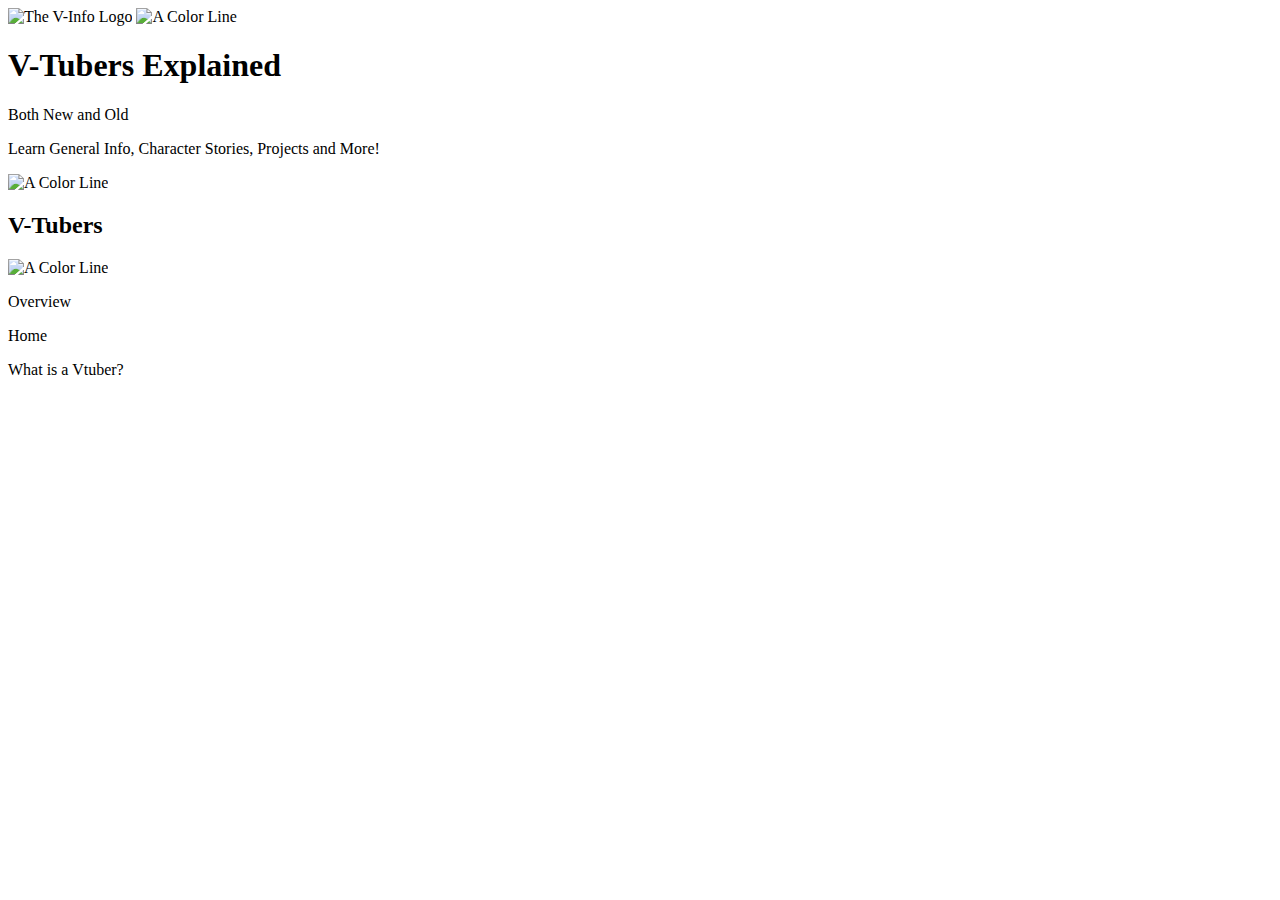
==== index.html @ e353af08 "Initial HTML" ====
<!DOCTYPE html>
<html>

  <head>
    <title>V-Info</title>
    <link href="style.css" rel="stylesheet">
  </head>

  <body>
    <img src="Logo.png" alt="The V-Info Logo">
    <img src="Color.png" alt="A Color Line">
      <h1>V-Tubers Explained</h1>
        <p>Both New and Old</p>
        <p>Learn General Info, Character Stories, Projects and More!</p>
    <img src="Color.png" alt="A Color Line">
      <h2>V-Tubers</h2>
    <img src="Color.png" alt="A Color Line">

  <footer>
    <p>Overview</p>
    <p>Home</p>
    <p>What is a Vtuber?</p>
  </footer>

      </body>

</html>
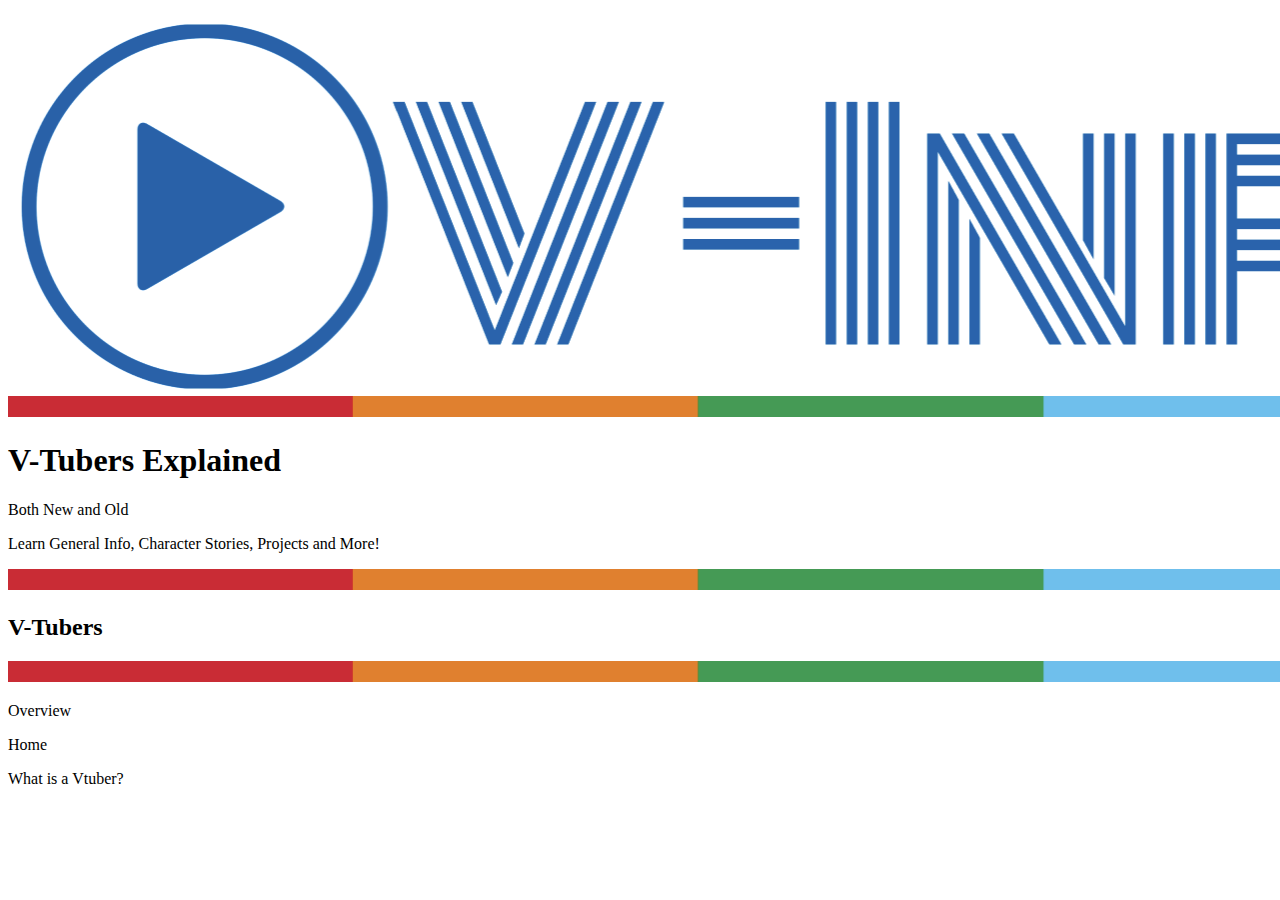
==== commit 42d4da68: "Fixed the images" ====
--- a/index.html
+++ b/index.html
@@ -7,14 +7,14 @@
   </head>
 
   <body>
-    <img src="Logo.png" alt="The V-Info Logo">
-    <img src="Color.png" alt="A Color Line">
+    <img src="images/Logo.png" alt="The V-Info Logo">
+    <img src="images/Color.png" alt="A Color Line">
       <h1>V-Tubers Explained</h1>
         <p>Both New and Old</p>
         <p>Learn General Info, Character Stories, Projects and More!</p>
-    <img src="Color.png" alt="A Color Line">
+    <img src="images/Color.png" alt="A Color Line">
       <h2>V-Tubers</h2>
-    <img src="Color.png" alt="A Color Line">
+    <img src="images/Color.png" alt="A Color Line">
 
   <footer>
     <p>Overview</p>
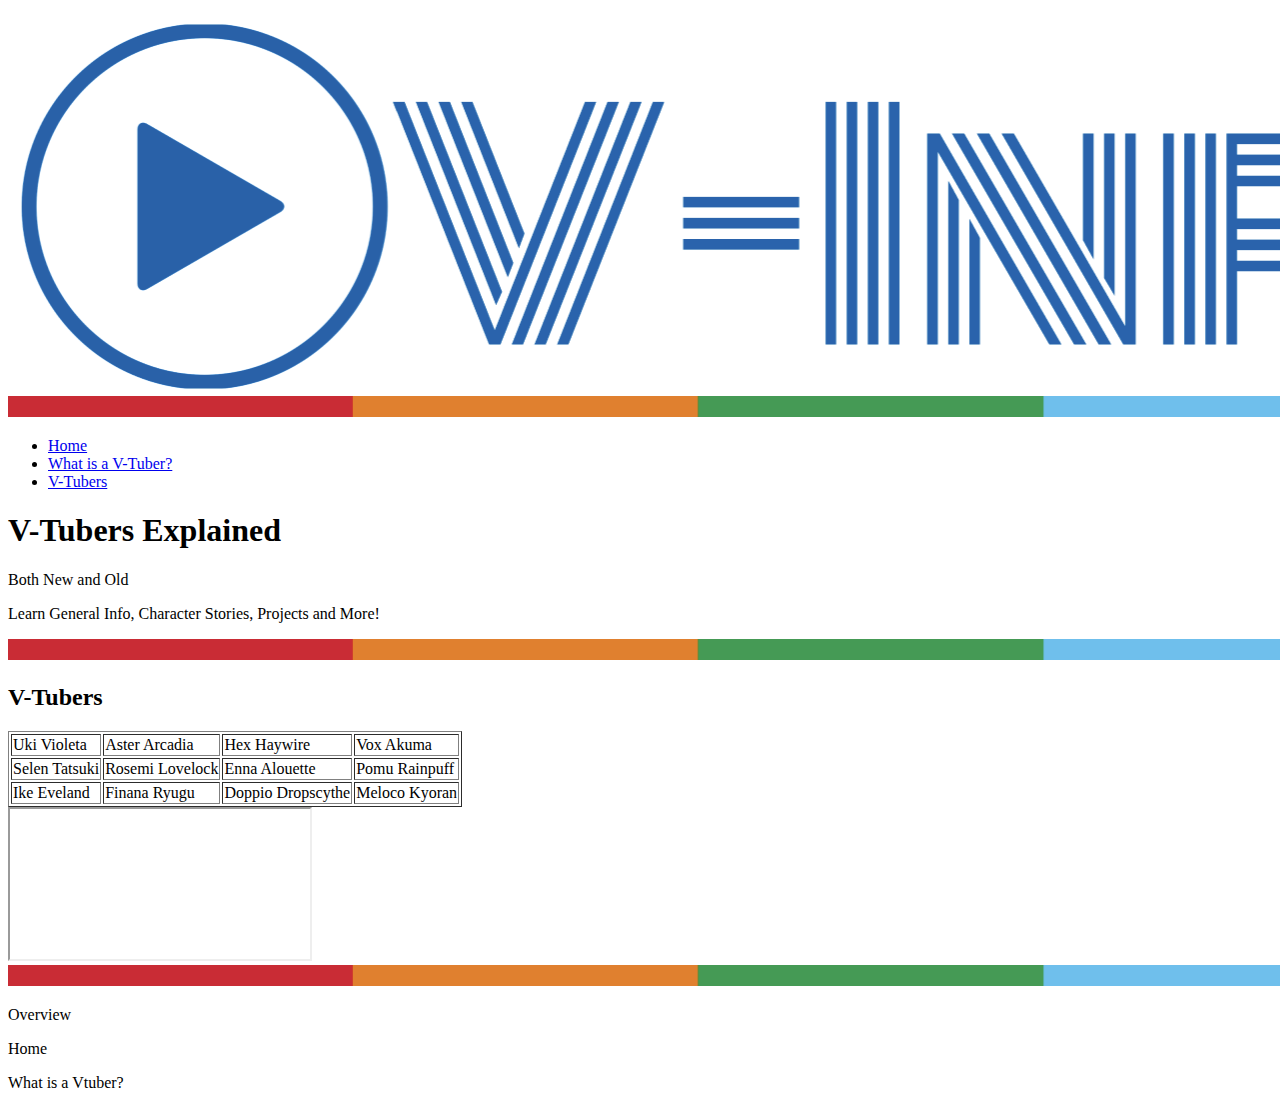
==== commit a126ce29: "Implement Layout & Added Components" ====
--- a/index.html
+++ b/index.html
@@ -2,6 +2,8 @@
 <html>
 
   <head>
+    <meta charset="utf-8">
+    <meta name="viewport" content="width=device-width, initial-scale=1, minimum-scale=0.5, maximum-scale=0.5, minimal-ui">
     <title>V-Info</title>
     <link href="style.css" rel="stylesheet">
   </head>
@@ -9,14 +11,50 @@
   <body>
     <img src="images/Logo.png" alt="The V-Info Logo">
     <img src="images/Color.png" alt="A Color Line">
+    <nav>
+    <ul>
+  <li><a href="default.asp">Home</a></li>
+  <li><a href="about.asp">What is a V-Tuber?</a></li>
+  <li><a href="vtubers.asp">V-Tubers</a></li>
+      </ul>
+    </nav>
+    
+    <header>  
       <h1>V-Tubers Explained</h1>
+    </header>
         <p>Both New and Old</p>
         <p>Learn General Info, Character Stories, Projects and More!</p>
     <img src="images/Color.png" alt="A Color Line">
+
+      <section>
       <h2>V-Tubers</h2>
+        <table border="1">
+    <tr>
+        <td>Uki Violeta</td>
+        <td>Aster Arcadia</td>
+        <td>Hex Haywire</td>
+        <td>Vox Akuma</td>
+    </tr>
+    <tr>
+        <td>Selen Tatsuki</td>
+        <td>Rosemi Lovelock</td>
+        <td>Enna Alouette</td>
+        <td>Pomu Rainpuff</td>
+    </tr>
+    <tr>
+        <td>Ike Eveland</td>
+        <td>Finana Ryugu</td>
+        <td>Doppio Dropscythe</td>
+        <td>Meloco Kyoran</td>
+    </tr>
+</table>
+    <iframe src="https://virtualyoutuber.fandom.com/wiki/NIJISANJI_EN" title="Nijisanji EN Talents"></iframe>
+        </section>
+
     <img src="images/Color.png" alt="A Color Line">
 
   <footer>
+   
     <p>Overview</p>
     <p>Home</p>
     <p>What is a Vtuber?</p>
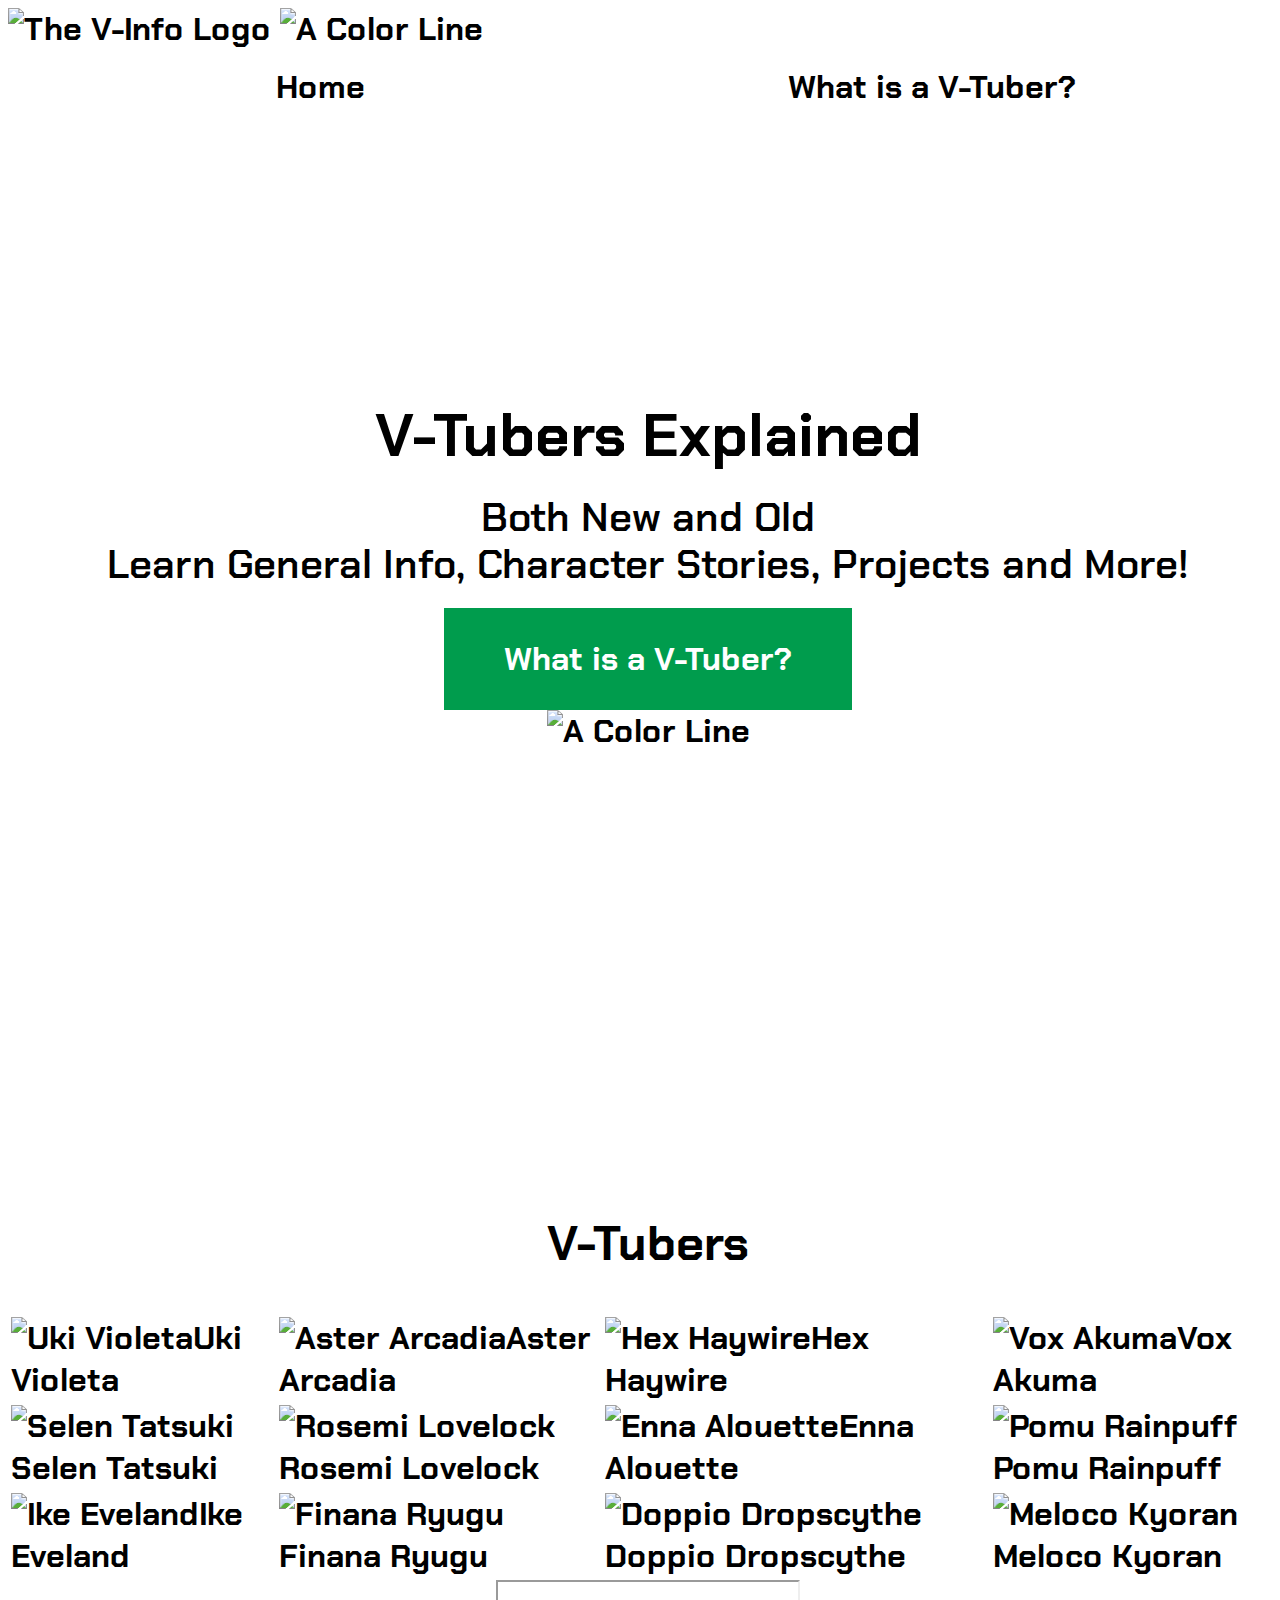
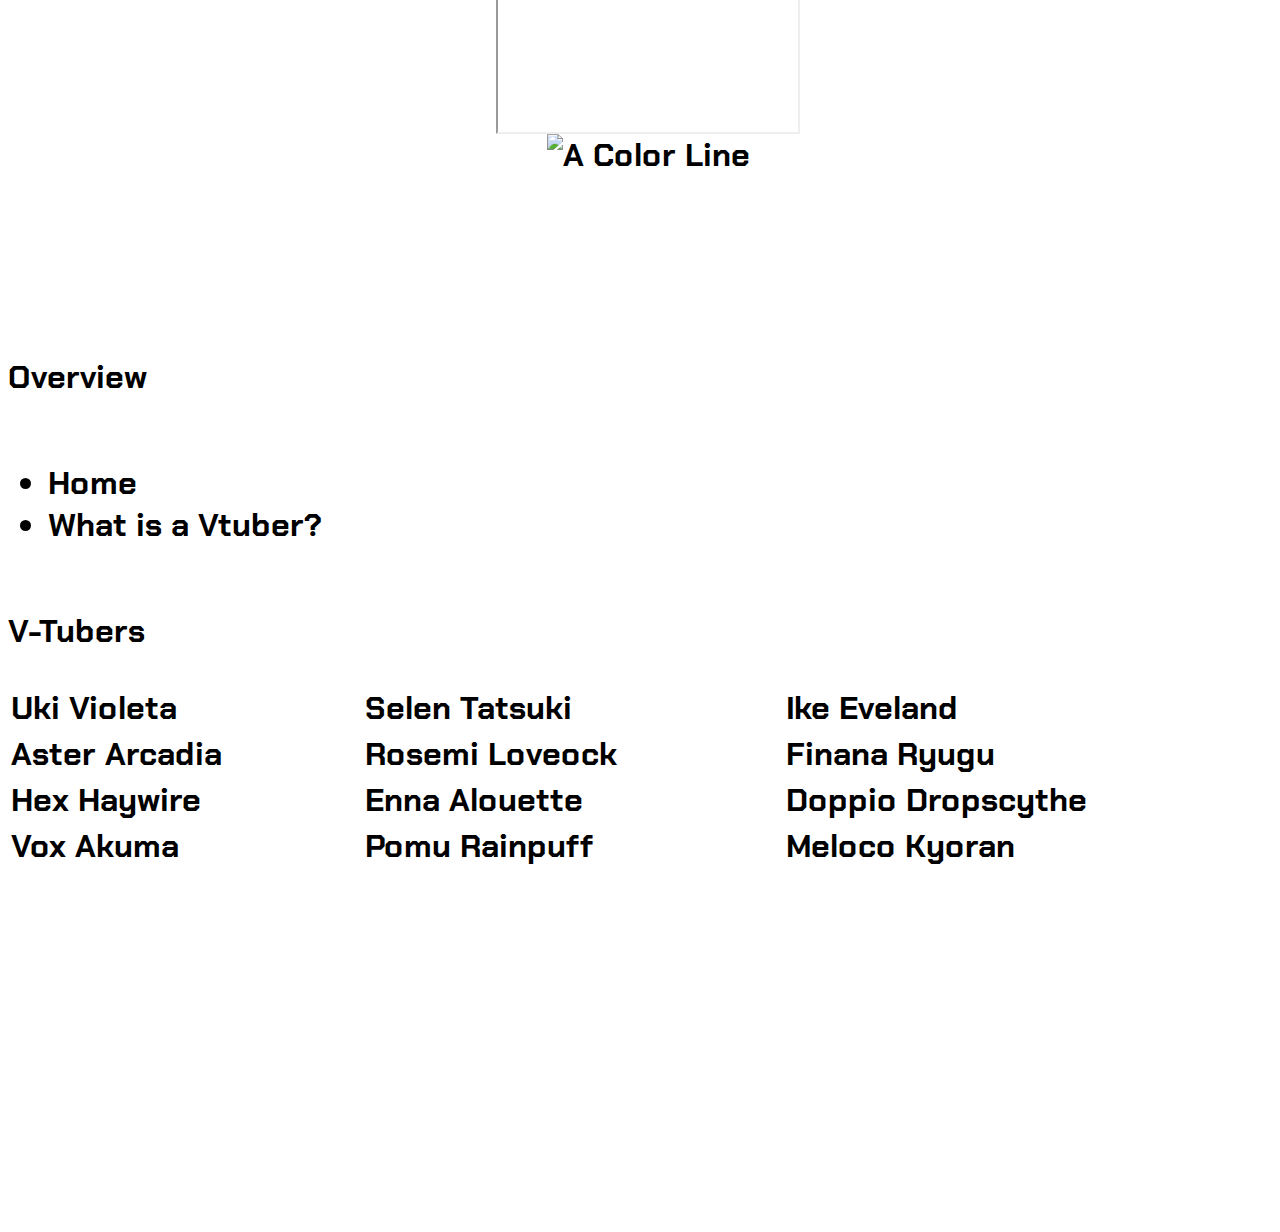
==== commit 173d3ff5: "Creating a CSS file" ====
--- a/index.html
+++ b/index.html
@@ -5,61 +5,82 @@
     <meta charset="utf-8">
     <meta name="viewport" content="width=device-width, initial-scale=1, minimum-scale=0.5, maximum-scale=0.5, minimal-ui">
     <title>V-Info</title>
-    <link href="style.css" rel="stylesheet">
+    <link href="css/style.css" rel="stylesheet">
   </head>
 
   <body>
-    <img src="images/Logo.png" alt="The V-Info Logo">
-    <img src="images/Color.png" alt="A Color Line">
+      <img src="images/logo.png" alt="The V-Info Logo" width="1112" height="250">
+      <img src="images/color.png" alt="A Color Line">
     <nav>
-    <ul>
-  <li><a href="default.asp">Home</a></li>
-  <li><a href="about.asp">What is a V-Tuber?</a></li>
-  <li><a href="vtubers.asp">V-Tubers</a></li>
+      <ul>
+        <li><a href="default.asp">Home</a></li>
+        <li><a href="about.asp">What is a V-Tuber?</a></li>
       </ul>
     </nav>
     
     <header>  
       <h1>V-Tubers Explained</h1>
+      <p>Both New and Old</p>
+      <p>Learn General Info, Character Stories, Projects and More!</p>
+      <a href="#" title="What is a V-Tuber?" class="btn">What is a V-Tuber?</a>
+      <img src="images/color.png" alt="A Color Line">
     </header>
-        <p>Both New and Old</p>
-        <p>Learn General Info, Character Stories, Projects and More!</p>
-    <img src="images/Color.png" alt="A Color Line">
 
-      <section>
+    <section>
       <h2>V-Tubers</h2>
-        <table border="1">
-    <tr>
-        <td>Uki Violeta</td>
-        <td>Aster Arcadia</td>
-        <td>Hex Haywire</td>
-        <td>Vox Akuma</td>
-    </tr>
-    <tr>
-        <td>Selen Tatsuki</td>
-        <td>Rosemi Lovelock</td>
-        <td>Enna Alouette</td>
-        <td>Pomu Rainpuff</td>
-    </tr>
-    <tr>
-        <td>Ike Eveland</td>
-        <td>Finana Ryugu</td>
-        <td>Doppio Dropscythe</td>
-        <td>Meloco Kyoran</td>
-    </tr>
-</table>
+      <table>
+        <tr>
+          <td><img src="images/uki.jpg" alt="Uki Violeta" width="200" height="200">Uki Violeta</td>
+          <td><img src="images/aster.jpg" alt="Aster Arcadia" width="200" height="200">Aster Arcadia</td>
+          <td><img src="images/hex.jpg" alt="Hex Haywire" width="200" height="200">Hex Haywire</td>
+          <td><img src="images/vox.jpg" alt="Vox Akuma" width="200" height="200">Vox Akuma</td>
+        </tr>
+        <tr>
+          <td><img src="images/selen.jpg" alt="Selen Tatsuki" width="200" height="200">Selen Tatsuki</td>
+          <td><img src="images/rosemi.jpg" alt="Rosemi Lovelock" width="200" height="200">Rosemi Lovelock</td>
+          <td><img src="images/enna.jpg" alt="Enna Alouette" width="200" height="200">Enna Alouette</td>
+          <td><img src="images/pomu.jpg" alt="Pomu Rainpuff" width="200" height="200">Pomu Rainpuff</td>
+        </tr>
+        <tr>
+          <td><img src="images/ike.jpg" alt="Ike Eveland" width="200" height="200">Ike Eveland</td>
+          <td><img src="images/finana.jpg" alt="Finana Ryugu" width="200" height="200">Finana Ryugu</td>
+          <td><img src="images/doppio.jpg" alt="Doppio Dropscythe" width="200" height="200">Doppio Dropscythe</td>
+          <td><img src="images/meloco.jpg" alt="Meloco Kyoran" width="200" height="200">Meloco Kyoran</td>
+        </tr>
+      </table>
     <iframe src="https://virtualyoutuber.fandom.com/wiki/NIJISANJI_EN" title="Nijisanji EN Talents"></iframe>
-        </section>
+    <img src="images/color.png" alt="A Color Line">
+      </section>
 
-    <img src="images/Color.png" alt="A Color Line">
+
 
   <footer>
-   
     <p>Overview</p>
-    <p>Home</p>
-    <p>What is a Vtuber?</p>
+      <ul>
+        <li>Home</li>
+        <li>What is a Vtuber?</li>
+      </ul>
+    <p>V-Tubers</p>
+      <table>
+        <tr>        
+          <td>Uki Violeta</td>
+          <td>Selen Tatsuki</td>
+          <td>Ike Eveland</td>
+        <tr>        
+          <td>Aster Arcadia</td>
+          <td>Rosemi Loveock</td>
+          <td>Finana Ryugu</td>
+        <tr>        
+          <td>Hex Haywire</td>
+          <td>Enna Alouette</td>
+          <td>Doppio Dropscythe</td>
+        <tr>        
+          <td>Vox Akuma</td>
+          <td>Pomu Rainpuff</td>
+          <td>Meloco Kyoran</td>
+      </table>
   </footer>
 
-      </body>
+  </body>
 
 </html>--- a/css/style.css
+++ b/css/style.css
@@ -0,0 +1,80 @@
+@import url('https://fonts.googleapis.com/css2?family=Chakra+Petch&display=swap');
+
+body {
+  background: #ffffff;
+  color: #000;
+  font-family: 'Chakra Petch', sans-serif;
+  font-size: 32px;
+  font-style: normal;
+  font-weight: 700;
+  line-height: normal; 
+}
+nav {
+    width: 100%;
+    padding: 1rem;
+}
+
+nav ul {
+  margin: 0;
+  list-style: none;
+  display: flex;
+ 
+}
+nav ul li {
+  margin-left: auto;
+  margin-right: auto;
+  display: flex;
+}
+
+nav ul li a {
+  color: #000;
+  text-decoration: none;
+}
+
+header {
+  width: 100vw;
+  height: 100vh;
+  display: flex;
+  flex-direction: column;
+  align-items: center;
+  justify-content: center;
+}
+
+header h1 {
+  margin-top: 0;
+  font-size: 60px;
+  font-style: normal;
+  font-weight: 700;
+  line-height: normal;
+}
+
+header p {
+  margin-top: 0;
+  font-size: 40px;
+  font-style: normal;
+  font-weight: 550;
+  line-height: 7px;
+}
+
+.btn {
+  background: #009C4D;
+  padding: 30px 60px;
+  color: #fff;
+  text-decoration: none;
+}
+
+section {
+  width: 100vw;
+  height: 100vh;
+  display: flex;
+  flex-direction: column;
+  align-items: center;
+  justify-content: center;
+}
+
+footer {
+  width: 100vw;
+  height: 100vh;
+  display: flex;
+  flex-direction: column;
+}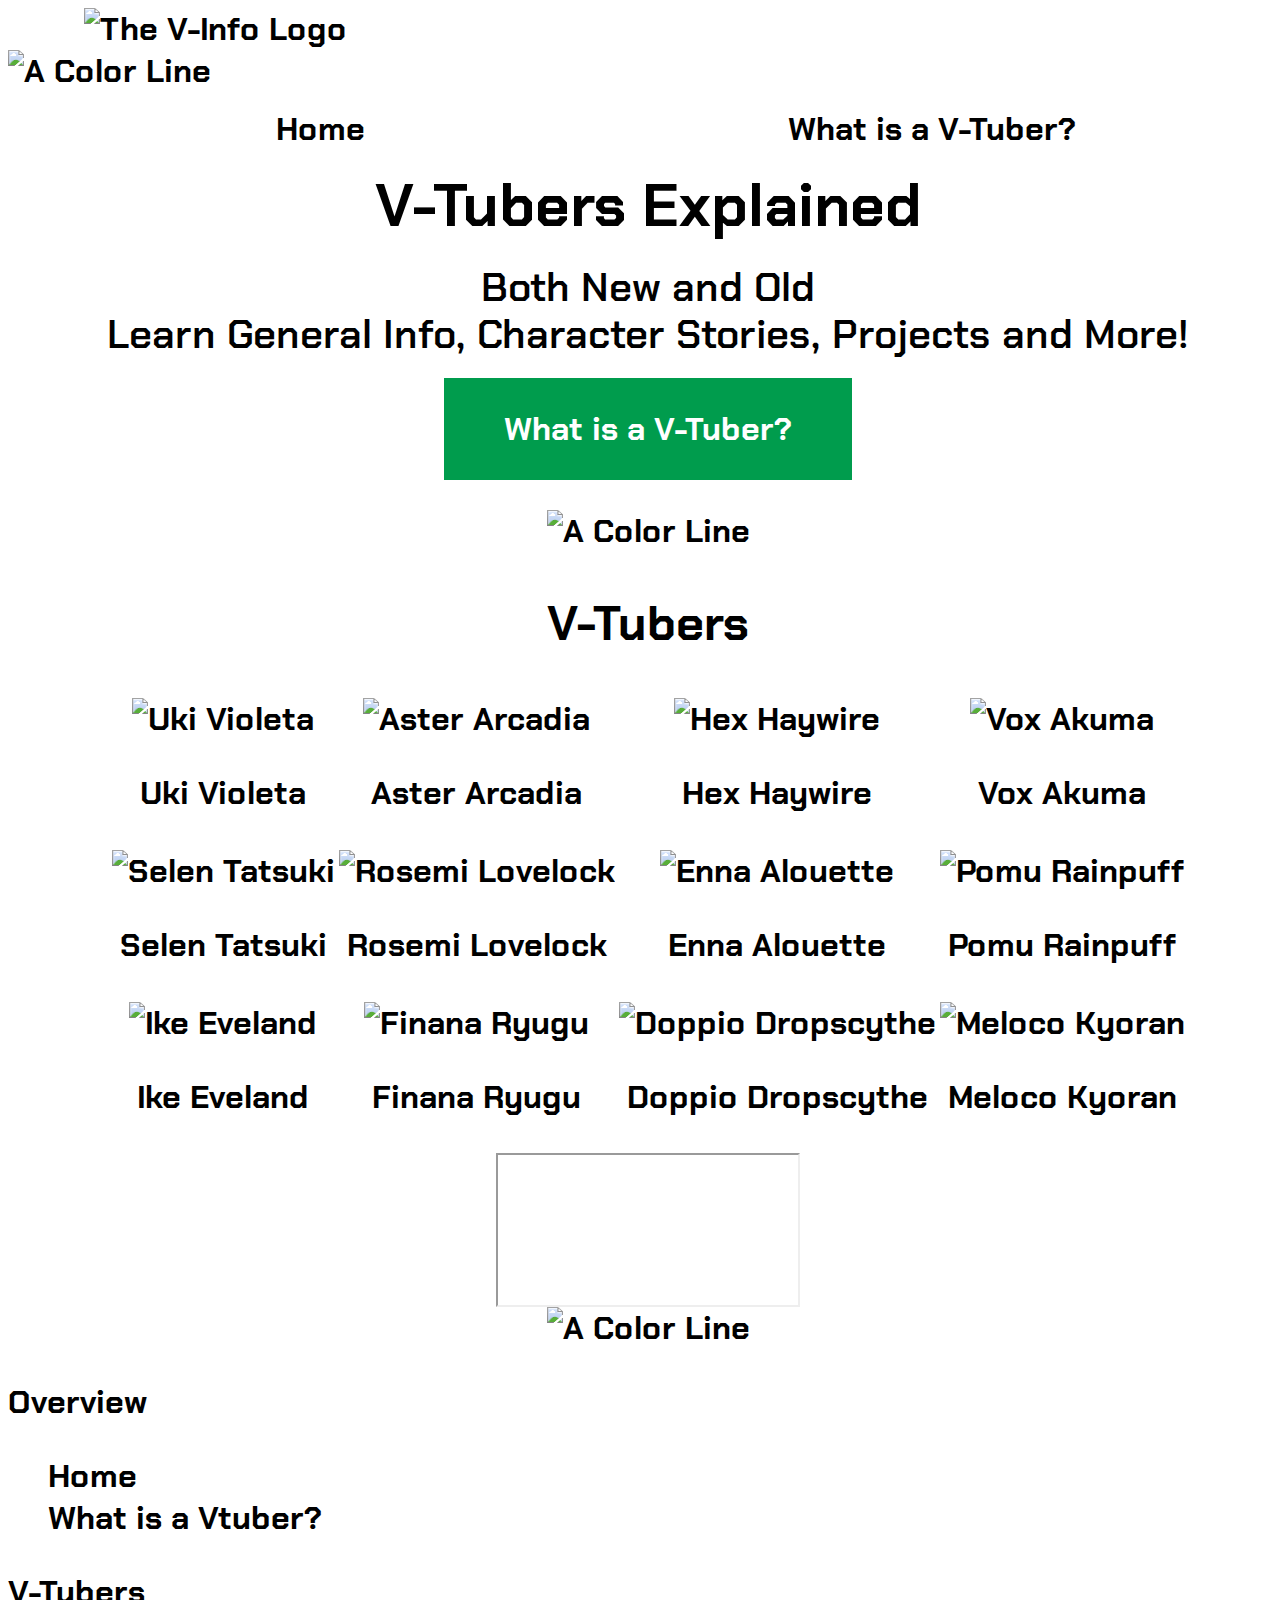
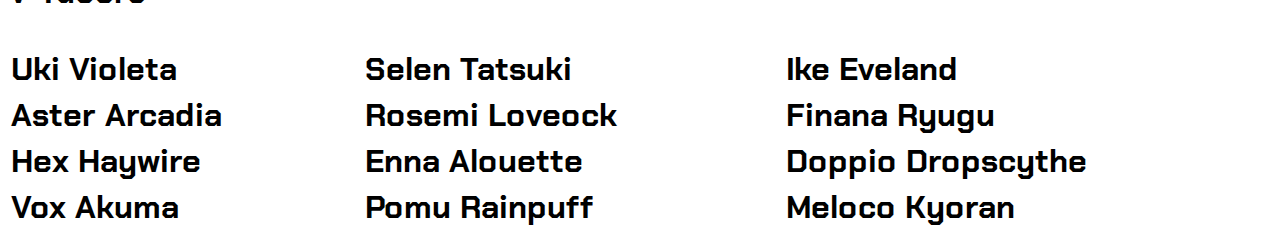
==== commit 139f61e2: "Added Pages and Major Adjustments" ====
--- a/index.html
+++ b/index.html
@@ -9,12 +9,12 @@
   </head>
 
   <body>
-      <img src="images/logo.png" alt="The V-Info Logo" width="1112" height="250">
-      <img src="images/color.png" alt="A Color Line">
+      <img src="images/logo.png" alt="The V-Info Logo" class="logo">
+      <img src="images/color.png" alt="A Color Line" class="colorline">
     <nav>
       <ul>
-        <li><a href="default.asp">Home</a></li>
-        <li><a href="about.asp">What is a V-Tuber?</a></li>
+        <li><a href="index.html">Home</a></li>
+        <li><a href="about.html">What is a V-Tuber?</a></li>
       </ul>
     </nav>
     
@@ -22,34 +22,34 @@
       <h1>V-Tubers Explained</h1>
       <p>Both New and Old</p>
       <p>Learn General Info, Character Stories, Projects and More!</p>
-      <a href="#" title="What is a V-Tuber?" class="btn">What is a V-Tuber?</a>
-      <img src="images/color.png" alt="A Color Line">
+      <a href="about.html" title="What is a V-Tuber?" class="btn">What is a V-Tuber?</a>
+      <img src="images/color.png" alt="A Color Line" class="colorline">
     </header>
 
     <section>
       <h2>V-Tubers</h2>
       <table>
         <tr>
-          <td><img src="images/uki.jpg" alt="Uki Violeta" width="200" height="200">Uki Violeta</td>
-          <td><img src="images/aster.jpg" alt="Aster Arcadia" width="200" height="200">Aster Arcadia</td>
-          <td><img src="images/hex.jpg" alt="Hex Haywire" width="200" height="200">Hex Haywire</td>
-          <td><img src="images/vox.jpg" alt="Vox Akuma" width="200" height="200">Vox Akuma</td>
+          <td><a href="uki.html" title="Uki Violeta"><img src="images/uki.jpg" alt="Uki Violeta" width="250" height="250" class="pfp"><p>Uki Violeta</p></a></td>
+          <td><a href="aster.html" title="Aster Arcadia"><img src="images/aster.jpg" alt="Aster Arcadia" width="250" height="250" class="pfp"><p>Aster Arcadia</p></a></td>
+          <td><a href="hex.html" title="Hex Haywire"><img src="images/hex.jpg" alt="Hex Haywire" width="250" height="250" class="pfp"><p>Hex Haywire</p></a></td>
+          <td><a href="vox.html" title="Vox Akuma"><img src="images/vox.jpg" alt="Vox Akuma" width="250" height="250" class="pfp"><p>Vox Akuma</p></a></td>
         </tr>
         <tr>
-          <td><img src="images/selen.jpg" alt="Selen Tatsuki" width="200" height="200">Selen Tatsuki</td>
-          <td><img src="images/rosemi.jpg" alt="Rosemi Lovelock" width="200" height="200">Rosemi Lovelock</td>
-          <td><img src="images/enna.jpg" alt="Enna Alouette" width="200" height="200">Enna Alouette</td>
-          <td><img src="images/pomu.jpg" alt="Pomu Rainpuff" width="200" height="200">Pomu Rainpuff</td>
+          <td><a href="selen.html" title="Selen Tatsuki"><img src="images/selen.jpg" alt="Selen Tatsuki" width="250" height="250" class="pfp"><p>Selen Tatsuki</p></a></td>
+          <td><a href="rosemi.html" title="Rosemi Lovelock"><img src="images/rosemi.jpg" alt="Rosemi Lovelock" width="250" height="250" class="pfp"><p>Rosemi Lovelock</p></a></td>
+          <td><a href="enna.html" title="Enna Alouette"><img src="images/enna.jpg" alt="Enna Alouette" width="250" height="250" class="pfp"><p>Enna Alouette</p></a></td>
+          <td><a href="pomu.html" title="Pomu Rainpuff"><img src="images/pomu.jpg" alt="Pomu Rainpuff" width="250" height="250" class="pfp"><p>Pomu Rainpuff</p></a></td>
         </tr>
         <tr>
-          <td><img src="images/ike.jpg" alt="Ike Eveland" width="200" height="200">Ike Eveland</td>
-          <td><img src="images/finana.jpg" alt="Finana Ryugu" width="200" height="200">Finana Ryugu</td>
-          <td><img src="images/doppio.jpg" alt="Doppio Dropscythe" width="200" height="200">Doppio Dropscythe</td>
-          <td><img src="images/meloco.jpg" alt="Meloco Kyoran" width="200" height="200">Meloco Kyoran</td>
+          <td><a href="ike.html" title="Ike Eveland"><img src="images/ike.jpg" alt="Ike Eveland" width="250" height="250" class="pfp"><p>Ike Eveland</p></a></td>
+          <td><a href="finana.html" title="Finana Ryugu"><img src="images/finana.jpg" alt="Finana Ryugu" width="250" height="250" class="pfp"><p>Finana Ryugu</p></a></td>
+          <td><a href="doppio.html" title="Doppio Dropscythe"><img src="images/doppio.jpg" alt="Doppio Dropscythe" width="250" height="250" class="pfp"><p>Doppio Dropscythe</p></a></td>
+          <td><a href="meloco.html" title="Meloco Kyoran"><img src="images/meloco.jpg" alt="Meloco Kyoran" width="250" height="250" class="pfp"><p>Meloco Kyoran</p></a></td>
         </tr>
       </table>
     <iframe src="https://virtualyoutuber.fandom.com/wiki/NIJISANJI_EN" title="Nijisanji EN Talents"></iframe>
-    <img src="images/color.png" alt="A Color Line">
+    <img src="images/color.png" alt="A Color Line" class="colorline">
       </section>
 
 
--- a/css/style.css
+++ b/css/style.css
@@ -9,9 +9,17 @@
   font-weight: 700;
   line-height: normal; 
 }
+
+.logo {
+  width: 1112px;
+  margin-left: auto;
+  margin-right: auto;
+  display: flex;
+}
+
 nav {
-    width: 100%;
-    padding: 1rem;
+  width: 100%;
+  padding: 1rem;
 }
 
 nav ul {
@@ -33,7 +41,6 @@
 
 header {
   width: 100vw;
-  height: 100vh;
   display: flex;
   flex-direction: column;
   align-items: center;
@@ -61,20 +68,97 @@
   padding: 30px 60px;
   color: #fff;
   text-decoration: none;
+  margin-bottom: 30px;
 }
 
 section {
   width: 100vw;
-  height: 100vh;
   display: flex;
   flex-direction: column;
   align-items: center;
   justify-content: center;
 }
 
+section table {
+  text-align: center;
+}
+
+section table a {
+ text-align: center;
+ text-decoration: none;
+ color: #000;
+}
+
+
+about {
+  width: 100vw;
+  text-align: center;
+  margin-left: auto;
+  margin-right: auto;
+}
+
 footer {
   width: 100vw;
-  height: 100vh;
   display: flex;
   flex-direction: column;
+}
+
+footer ul {
+  margin: 0;
+  list-style: none;
+}
+
+
+@media screen and (max-width: 480px) {
+  .logo {
+    width: 300px;
+    height: 60px;
+  }
+
+  .colorline {
+    width: 480px;
+    height: 10px;
+  }
+
+  nav ul {
+    flex-direction: column;
+    font-size: 15px;
+  }
+
+  header h1 {
+    font-size: 20px;
+  }
+
+  header p {
+    font-size: 15px;
+  }
+
+  .btn {
+    flex-direction: column;
+    padding: 15px 30px;
+  }
+
+  section table td {
+    flex-direction: column;
+    font-size: 12px;
+    width: 480px;
+    height: 200px;
+  }
+
+  .pfp {
+    flex-direction: column;
+    width: 94px;
+    height: 94px;
+  }
+
+  footer td {
+    font-size: 30px;
+    flex-direction: column;
+  }
+
+  footer ul {
+    font-size: 30px;
+    flex-direction: column;
+  }
+
 }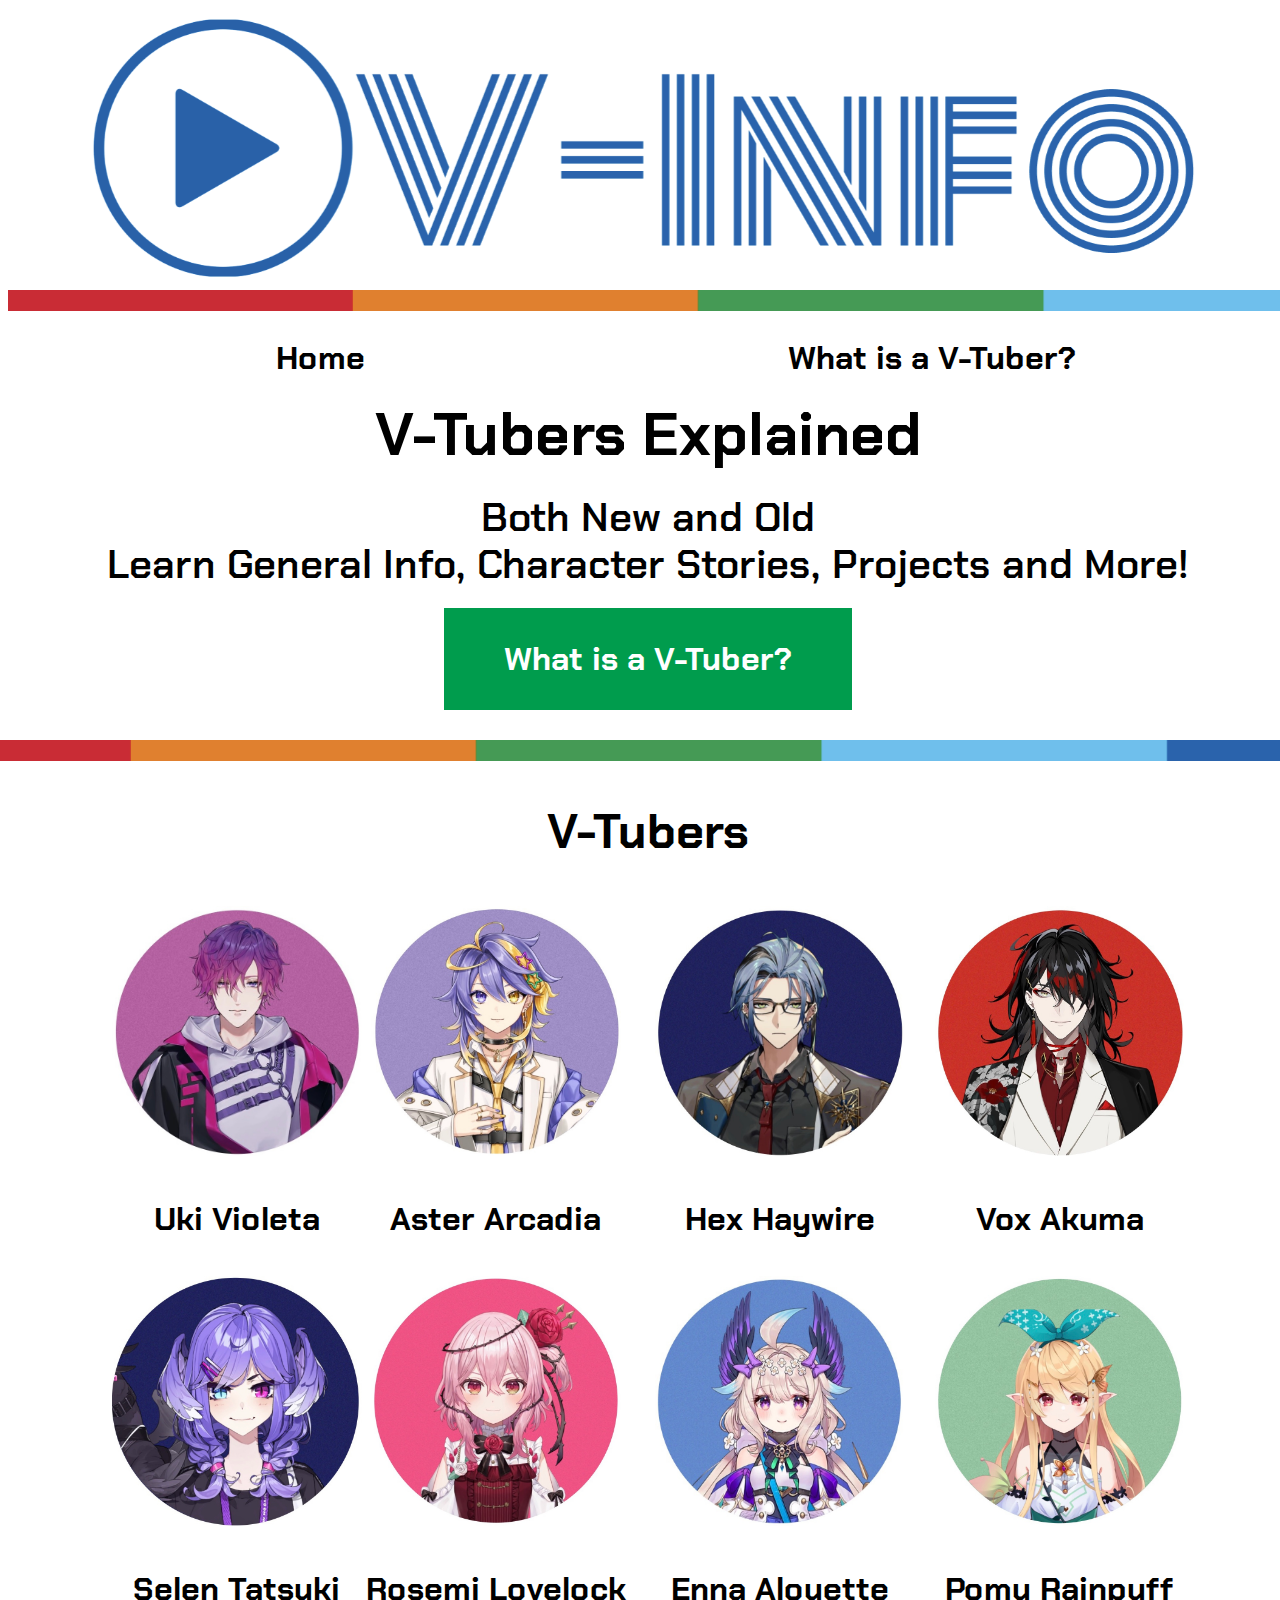
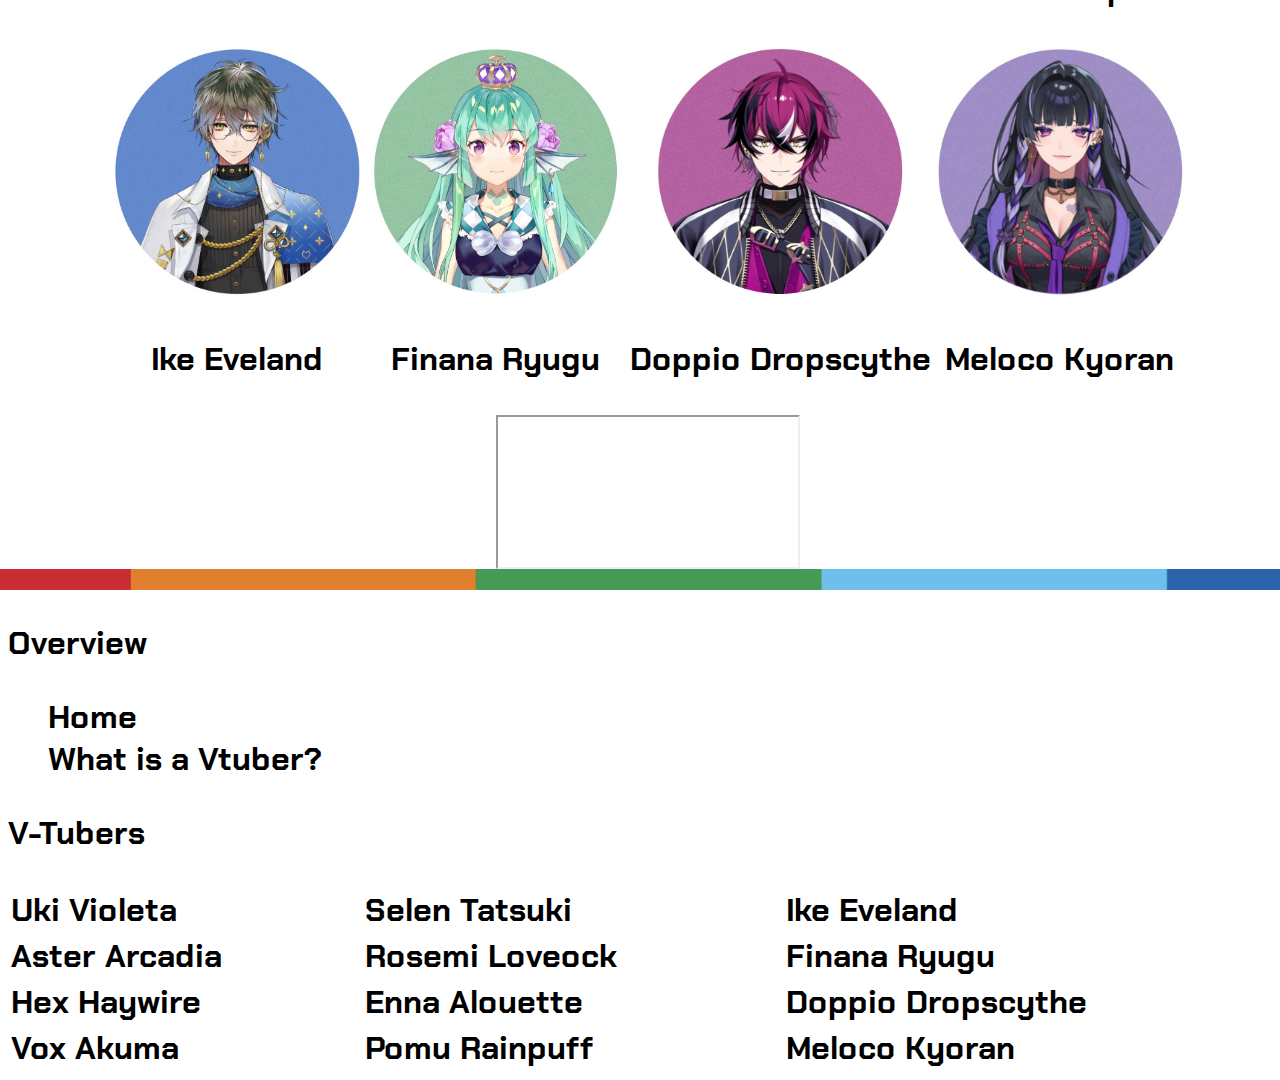
==== commit 2052633d: "Hopefully fixing images" ====
--- a/index.html
+++ b/index.html
@@ -9,8 +9,8 @@
   </head>
 
   <body>
-      <img src="images/logo.png" alt="The V-Info Logo" class="logo">
-      <img src="images/color.png" alt="A Color Line" class="colorline">
+      <img src="img/logo.png" alt="The V-Info Logo" class="logo">
+      <img src="img/color.png" alt="A Color Line" class="colorline">
     <nav>
       <ul>
         <li><a href="index.html">Home</a></li>
@@ -23,33 +23,33 @@
       <p>Both New and Old</p>
       <p>Learn General Info, Character Stories, Projects and More!</p>
       <a href="about.html" title="What is a V-Tuber?" class="btn">What is a V-Tuber?</a>
-      <img src="images/color.png" alt="A Color Line" class="colorline">
+      <img src="img/color.png" alt="A Color Line" class="colorline">
     </header>
 
     <section>
       <h2>V-Tubers</h2>
       <table>
         <tr>
-          <td><a href="uki.html" title="Uki Violeta"><img src="images/uki.jpg" alt="Uki Violeta" width="250" height="250" class="pfp"><p>Uki Violeta</p></a></td>
-          <td><a href="aster.html" title="Aster Arcadia"><img src="images/aster.jpg" alt="Aster Arcadia" width="250" height="250" class="pfp"><p>Aster Arcadia</p></a></td>
-          <td><a href="hex.html" title="Hex Haywire"><img src="images/hex.jpg" alt="Hex Haywire" width="250" height="250" class="pfp"><p>Hex Haywire</p></a></td>
-          <td><a href="vox.html" title="Vox Akuma"><img src="images/vox.jpg" alt="Vox Akuma" width="250" height="250" class="pfp"><p>Vox Akuma</p></a></td>
+          <td><a href="uki.html" title="Uki Violeta"><img src="img/uki.jpg" alt="Uki Violeta" width="250" height="250" class="pfp"><p>Uki Violeta</p></a></td>
+          <td><a href="aster.html" title="Aster Arcadia"><img src="img/aster.jpg" alt="Aster Arcadia" width="250" height="250" class="pfp"><p>Aster Arcadia</p></a></td>
+          <td><a href="hex.html" title="Hex Haywire"><img src="img/hex.jpg" alt="Hex Haywire" width="250" height="250" class="pfp"><p>Hex Haywire</p></a></td>
+          <td><a href="vox.html" title="Vox Akuma"><img src="img/vox.jpg" alt="Vox Akuma" width="250" height="250" class="pfp"><p>Vox Akuma</p></a></td>
         </tr>
         <tr>
-          <td><a href="selen.html" title="Selen Tatsuki"><img src="images/selen.jpg" alt="Selen Tatsuki" width="250" height="250" class="pfp"><p>Selen Tatsuki</p></a></td>
-          <td><a href="rosemi.html" title="Rosemi Lovelock"><img src="images/rosemi.jpg" alt="Rosemi Lovelock" width="250" height="250" class="pfp"><p>Rosemi Lovelock</p></a></td>
-          <td><a href="enna.html" title="Enna Alouette"><img src="images/enna.jpg" alt="Enna Alouette" width="250" height="250" class="pfp"><p>Enna Alouette</p></a></td>
-          <td><a href="pomu.html" title="Pomu Rainpuff"><img src="images/pomu.jpg" alt="Pomu Rainpuff" width="250" height="250" class="pfp"><p>Pomu Rainpuff</p></a></td>
+          <td><a href="selen.html" title="Selen Tatsuki"><img src="img/selen.jpg" alt="Selen Tatsuki" width="250" height="250" class="pfp"><p>Selen Tatsuki</p></a></td>
+          <td><a href="rosemi.html" title="Rosemi Lovelock"><img src="img/rosemi.jpg" alt="Rosemi Lovelock" width="250" height="250" class="pfp"><p>Rosemi Lovelock</p></a></td>
+          <td><a href="enna.html" title="Enna Alouette"><img src="img/enna.jpg" alt="Enna Alouette" width="250" height="250" class="pfp"><p>Enna Alouette</p></a></td>
+          <td><a href="pomu.html" title="Pomu Rainpuff"><img src="img/pomu.jpg" alt="Pomu Rainpuff" width="250" height="250" class="pfp"><p>Pomu Rainpuff</p></a></td>
         </tr>
         <tr>
-          <td><a href="ike.html" title="Ike Eveland"><img src="images/ike.jpg" alt="Ike Eveland" width="250" height="250" class="pfp"><p>Ike Eveland</p></a></td>
-          <td><a href="finana.html" title="Finana Ryugu"><img src="images/finana.jpg" alt="Finana Ryugu" width="250" height="250" class="pfp"><p>Finana Ryugu</p></a></td>
-          <td><a href="doppio.html" title="Doppio Dropscythe"><img src="images/doppio.jpg" alt="Doppio Dropscythe" width="250" height="250" class="pfp"><p>Doppio Dropscythe</p></a></td>
-          <td><a href="meloco.html" title="Meloco Kyoran"><img src="images/meloco.jpg" alt="Meloco Kyoran" width="250" height="250" class="pfp"><p>Meloco Kyoran</p></a></td>
+          <td><a href="ike.html" title="Ike Eveland"><img src="img/ike.jpg" alt="Ike Eveland" width="250" height="250" class="pfp"><p>Ike Eveland</p></a></td>
+          <td><a href="finana.html" title="Finana Ryugu"><img src="img/finana.jpg" alt="Finana Ryugu" width="250" height="250" class="pfp"><p>Finana Ryugu</p></a></td>
+          <td><a href="doppio.html" title="Doppio Dropscythe"><img src="img/doppio.jpg" alt="Doppio Dropscythe" width="250" height="250" class="pfp"><p>Doppio Dropscythe</p></a></td>
+          <td><a href="meloco.html" title="Meloco Kyoran"><img src="img/meloco.jpg" alt="Meloco Kyoran" width="250" height="250" class="pfp"><p>Meloco Kyoran</p></a></td>
         </tr>
       </table>
     <iframe src="https://virtualyoutuber.fandom.com/wiki/NIJISANJI_EN" title="Nijisanji EN Talents"></iframe>
-    <img src="images/color.png" alt="A Color Line" class="colorline">
+    <img src="img/color.png" alt="A Color Line" class="colorline">
       </section>
 
 
